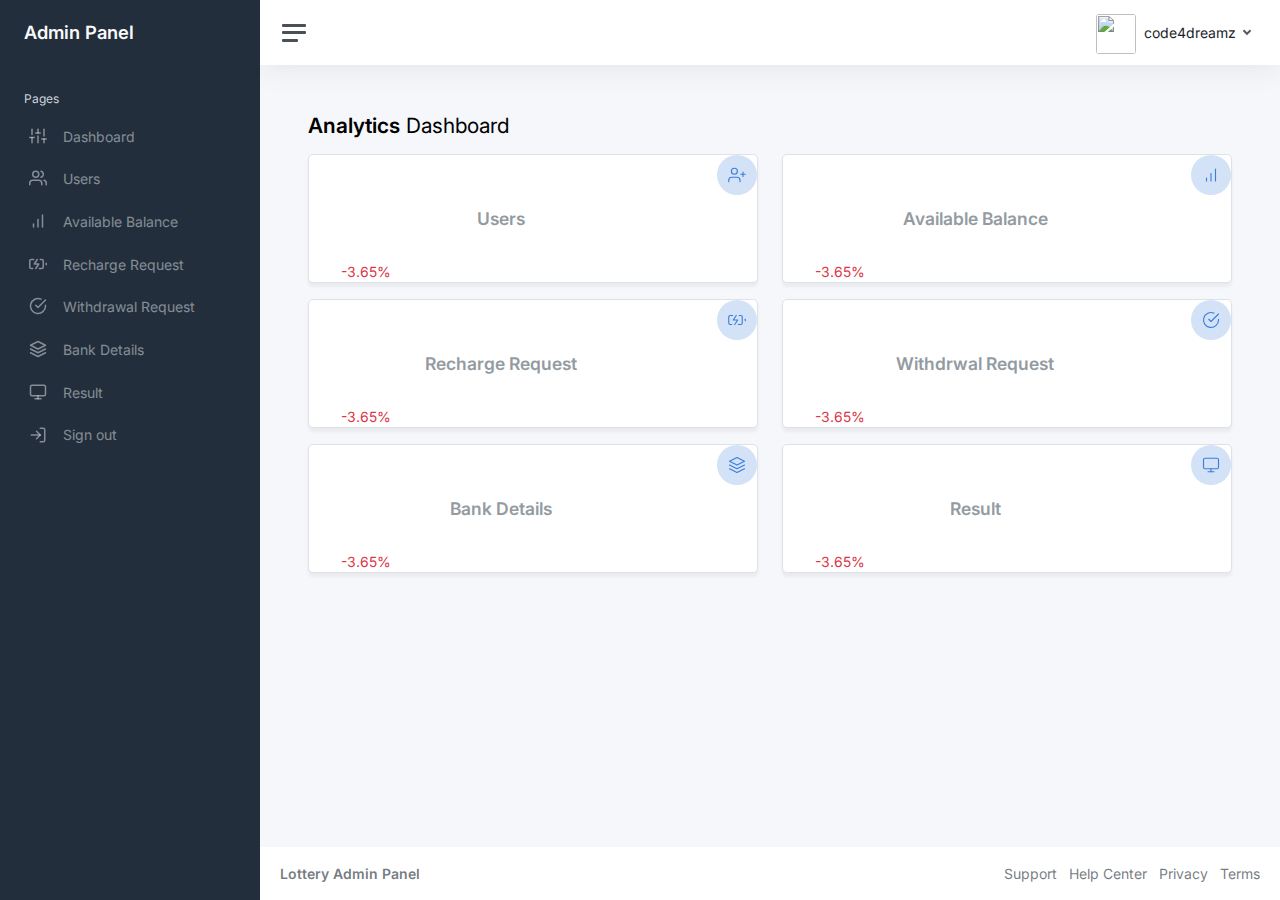
==== static/main.html @ 75686ade "Added folder" ====
<!DOCTYPE html>
<html lang="en">

<head>
	
	<meta charset="utf-8">
	<meta http-equiv="X-UA-Compatible" content="IE=edge">
	<meta name="viewport" content="width=device-width, initial-scale=1, shrink-to-fit=no">

	<link rel="preconnect" href="https://fonts.gstatic.com">
	<link rel="shortcut icon" href="img/icons/favicon.png" />
	


	<title>Dashboard | Lottery Admin Panel</title>

	<link href="css/app.css" rel="stylesheet">
	<link href="https://fonts.googleapis.com/css2?family=Inter:wght@300;400;600&display=swap" rel="stylesheet">
</head>

<body>
	<div class="wrapper">
		<nav id="sidebar" class="sidebar js-sidebar">
			<div class="sidebar-content js-simplebar">
				<a class="sidebar-brand" href="index.html">
					<span class="align-middle">Admin Panel</span>
				</a>

				<ul class="sidebar-nav">
					<li class="sidebar-header">
						Pages
					</li>

					<li class="sidebar-item">
						<a class="sidebar-link" href="main.html">
							<i class="align-middle" data-feather="sliders"></i> <span
								class="align-middle">Dashboard</span>
						</a>
					</li>
					
					<li class="sidebar-item">
						<a class="sidebar-link" href="pages-users.html">
							<i class="align-middle" data-feather="users"></i> <span class="align-middle">Users</span>
						</a>
					</li>
					<li class="sidebar-item">
						<a class="sidebar-link" href="">
							<i class="align-middle" data-feather="bar-chart"></i> <span class="align-middle">Available Balance</span>
						</a>
					</li>
					<li class="sidebar-item">
						<a class="sidebar-link" href="">
							<i class="align-middle" data-feather="battery-charging"></i> <span class="align-middle">Recharge Request</span>
						</a>
					</li>
					<li class="sidebar-item">
						<a class="sidebar-link" href="">
							<i class="align-middle" data-feather="check-circle"></i> <span class="align-middle">Withdrawal Request</span>
						</a>
					</li>
					<li class="sidebar-item">
						<a class="sidebar-link" href="">
							<i class="align-middle" data-feather="layers"></i> <span class="align-middle">Bank Details</span>
						</a>
					</li>
					<li class="sidebar-item">
						<a class="sidebar-link" href="">
							<i class="align-middle" data-feather="monitor"></i> <span class="align-middle">Result</span>
						</a>
					</li>
					
					
				
				<li class="sidebar-item">
					<a class="sidebar-link" href="index.html">
		  <i class="align-middle" data-feather="log-in"></i> <span class="align-middle">Sign out</span>
		</a>
				</li>


				</ul>

			</div>
		</nav>

		<div class="main">
			<nav class="navbar navbar-expand navbar-light navbar-bg">
				<a class="sidebar-toggle js-sidebar-toggle">
					<i class="hamburger align-self-center"></i>
		
				</a>

				<div class="navbar-collapse collapse">
					<ul class="navbar-nav navbar-align">
						<li class="nav-item dropdown">
							<a class="nav-icon dropdown-toggle" href="#" id="alertsDropdown" data-bs-toggle="dropdown">
							</a>
													
						</li>
		
						<li class="nav-item dropdown">
							<a class="nav-icon dropdown-toggle d-inline-block d-sm-none" href="#"
								data-bs-toggle="dropdown">
								<i class="align-middle" data-feather="settings"></i>
							</a>

							<a class="nav-link dropdown-toggle d-none d-sm-inline-block" href="#"
								data-bs-toggle="dropdown">
								<img src="" class="avatar img-fluid rounded me-1" alt="" /> <span
									class="text-dark">code4dreamz</span>
							</a>
							<div class="dropdown-menu dropdown-menu-end">
								
								<a class="dropdown-item" href="index.html">Sign out</a>
							</div>
						</li>
					</ul>
				</div>
			</nav>

			<main class="content">
				<div class="container-fluid p-0">

					<h1 class="h3 mb-3"><strong>Analytics</strong> Dashboard</h1>
					<div class="row">
						<div class="col-lg-6 col-sm-12  col-md-6 mb-3">
							<div class="card-body bg-light shadow-lg border border-1 round rounded-3"
								style="background-color: white !important;">
								<div class="row">
									<div class="col mt-0">
										<p></p> <br>
										<p></p>
										<h5 class="card-title text-center my-3 fs-4">Users</h5>
									</div>

									<div class="col-auto">
										<div class="stat text-primary">
											<i class="align-middle" data-feather="user-plus"></i>
										</div>
									</div>
								</div>
								<h1 class="mt-1 mb-3 text-success"></h1>
								<div class="mb-0">
									<span class="text-danger"> <i class="mx-3 mdi mdi-arrow-bottom-right"></i> -3.65% </span>
									<span class="text-muted"></span>
								</div>
							</div>
						</div>
						<div class="col-lg-6 col-sm-12 col-md-6 mb-3">
							<div class="card-body bg-light shadow-lg border border-1 round rounded-3"
								style="background-color: white !important;">
								<div class="row">
									<div class="col mt-0">
										<p></p> <br>
										<p></p>
										<h5 class="card-title text-center my-3 fs-4">Available Balance</h5>
									</div>

									<div class="col-auto">
										<div class="stat text-primary">
											<i class="align-middle" data-feather="bar-chart"></i>
										</div>
									</div>
								</div>
								<h1 class="mt-1 mb-3 text-success"></h1>
								<div class="mb-0">
									<span class="text-danger"> <i class="mx-3 mdi mdi-arrow-bottom-right"></i> -3.65% </span>
									<span class="text-muted"></span>
								</div>
							</div>
						</div>
						<div class="col-lg-6 col-sm-12 mb-3  col-md-6">
							<div class="card-body bg-light shadow-lg border border-1 round rounded-3"
								style="background-color: white !important;">
								<div class="row">
									<div class="col mt-0">
										<p></p> <br>
										<p></p>
										<h5 class="card-title text-center my-3 fs-4">Recharge Request</h5>
									</div>

									<div class="col-auto">
										<div class="stat text-primary">
											<i class="align-middle" data-feather="battery-charging"></i>
										</div>
									</div>
								</div>
								<h1 class="mt-1 mb-3 text-success"></h1>
								<div class="mb-0">
									<span class="text-danger"> <i class="mx-3 mdi mdi-arrow-bottom-right"></i> -3.65% </span>
									<span class="text-muted"></span>
								</div>
							</div>
						</div>
						<div class="col-lg-6 col-sm-12 mb-3  col-md-6">
							<div class="card-body bg-light shadow-lg border border-1 round rounded-3"
								style="background-color: white !important;">
								<div class="row">
									<div class="col mt-0">
										<h5 class="card-title"></h5>
										<p></p> <br>
										<p></p>
										<h5 class="card-title text-center my-3 fs-4">Withdrwal Request</h5>
									</div>

									<div class="col-auto">
										<div class="stat text-primary">
											<i class="align-middle" data-feather="check-circle"></i>
										</div>
									</div>
								</div>
								<h1 class="mt-1 mb-3 text-success"></h1>
								<div class="mb-0">
									<span class="text-danger"> <i class="mx-3 mdi mdi-arrow-bottom-right"></i> -3.65% </span>
									<span class="text-muted"></span>
								</div>
							</div>
						</div>
						<div class="col-lg-6 col-sm-12 mb-3  col-md-6">
							<div class="card-body bg-light shadow-lg border border-1 round rounded-3"
								style="background-color: white !important;">
								<div class="row">
									<div class="col mt-0">
										<p></p> <br>
										<p></p>
										<h5 class="card-title text-center my-3 fs-4">Bank Details</h5>
									</div>

									<div class="col-auto">
										<div class="stat text-primary">
											<i class="align-middle" data-feather="layers"></i>
										</div>
									</div>
								</div>
								<h1 class="mt-1 mb-3 text-success"></h1>
								<div class="mb-0">
									<span class="text-danger"> <i class="mx-3 mdi mdi-arrow-bottom-right"></i> -3.65% </span>
									<span class="text-muted"></span>
								</div>
							</div>
						</div>
						<div class="col-lg-6 col-sm-12 mb-3  col-md-6">
							<div class="card-body bg-light shadow-lg border border-1 round rounded-3"
								style="background-color: white !important;">
								<div class="row">
									<div class="col mt-0">
										<p></p> <br>
										<p></p>
										<h5 class="card-title text-center my-3 fs-4">Result</h5>
									</div>

									<div class="col-auto">
										<div class="stat text-primary">
											<i class="align-middle" data-feather="monitor"></i>
										</div>
									</div>
								</div>
								<h1 class="mt-1 mb-3 text-success"></h1>
								<div class="mb-0">
									<span class="text-danger"> <i class="mx-3 mdi mdi-arrow-bottom-right"></i> -3.65% </span>
									<span class="text-muted"></span>
								</div>
							</div>
						</div>



					</div>

					<div class="row">



					</div>



				</div>
			</main>

			<footer class="footer">
				<div class="container-fluid">
					<div class="row text-muted">
						<div class="col-6 text-start">
							<p class="mb-0">
								<a class="text-muted" href="" target="_blank"><strong>Lottery Admin Panel</strong></a>
							</p>
						</div>
						<div class="col-6 text-end">
							<ul class="list-inline">
								<li class="list-inline-item">
									<a class="text-muted" href="">Support</a>
								</li>
								<li class="list-inline-item">
									<a class="text-muted" href="">Help Center</a>
								</li>
								<li class="list-inline-item">
									<a class="text-muted" href="">Privacy</a>
								</li>
								<li class="list-inline-item">
									<a class="text-muted" href="">Terms</a>
								</li>
							</ul>
						</div>
					</div>
				</div>
			</footer>
		</div>
	</div>

	<script src="js/app.js"></script>

	<script>
		document.addEventListener("DOMContentLoaded", function () {
			var ctx = document.getElementById("chartjs-dashboard-line").getContext("2d");
			var gradient = ctx.createLinearGradient(0, 0, 0, 225);
			gradient.addColorStop(0, "rgba(215, 227, 244, 1)");
			gradient.addColorStop(1, "rgba(215, 227, 244, 0)");
			// Line chart
			new Chart(document.getElementById("chartjs-dashboard-line"), {
				type: "line",
				data: {
					labels: ["Jan", "Feb", "Mar", "Apr", "May", "Jun", "Jul", "Aug", "Sep", "Oct", "Nov", "Dec"],
					datasets: [{
						label: "Sales ($)",
						fill: true,
						backgroundColor: gradient,
						borderColor: window.theme.primary,
						data: [
							2115,
							1562,
							1584,
							1892,
							1587,
							1923,
							2566,
							2448,
							2805,
							3438,
							2917,
							3327
						]
					}]
				},
				options: {
					maintainAspectRatio: false,
					legend: {
						display: false
					},
					tooltips: {
						intersect: false
					},
					hover: {
						intersect: true
					},
					plugins: {
						filler: {
							propagate: false
						}
					},
					scales: {
						xAxes: [{
							reverse: true,
							gridLines: {
								color: "rgba(0,0,0,0.0)"
							}
						}],
						yAxes: [{
							ticks: {
								stepSize: 1000
							},
							display: true,
							borderDash: [3, 3],
							gridLines: {
								color: "rgba(0,0,0,0.0)"
							}
						}]
					}
				}
			});
		});
	</script>
	<script>
		document.addEventListener("DOMContentLoaded", function () {
			// Pie chart
			new Chart(document.getElementById("chartjs-dashboard-pie"), {
				type: "pie",
				data: {
					labels: ["Chrome", "Firefox", "IE"],
					datasets: [{
						data: [4306, 3801, 1689],
						backgroundColor: [
							window.theme.primary,
							window.theme.warning,
							window.theme.danger
						],
						borderWidth: 5
					}]
				},
				options: {
					responsive: !window.MSInputMethodContext,
					maintainAspectRatio: false,
					legend: {
						display: false
					},
					cutoutPercentage: 75
				}
			});
		});
	</script>
	<script>
		document.addEventListener("DOMContentLoaded", function () {
			// Bar chart
			new Chart(document.getElementById("chartjs-dashboard-bar"), {
				type: "bar",
				data: {
					labels: ["Jan", "Feb", "Mar", "Apr", "May", "Jun", "Jul", "Aug", "Sep", "Oct", "Nov", "Dec"],
					datasets: [{
						label: "This year",
						backgroundColor: window.theme.primary,
						borderColor: window.theme.primary,
						hoverBackgroundColor: window.theme.primary,
						hoverBorderColor: window.theme.primary,
						data: [54, 67, 41, 55, 62, 45, 55, 73, 60, 76, 48, 79],
						barPercentage: .75,
						categoryPercentage: .5
					}]
				},
				options: {
					maintainAspectRatio: false,
					legend: {
						display: false
					},
					scales: {
						yAxes: [{
							gridLines: {
								display: false
							},
							stacked: false,
							ticks: {
								stepSize: 20
							}
						}],
						xAxes: [{
							stacked: false,
							gridLines: {
								color: "transparent"
							}
						}]
					}
				}
			});
		});
	</script>
	<script>
		document.addEventListener("DOMContentLoaded", function () {
			var markers = [{
				coords: [31.230391, 121.473701],
				name: "Shanghai"
			},
			{
				coords: [28.704060, 77.102493],
				name: "Delhi"
			},
			{
				coords: [6.524379, 3.379206],
				name: "Lagos"
			},
			{
				coords: [35.689487, 139.691711],
				name: "Tokyo"
			},
			{
				coords: [23.129110, 113.264381],
				name: "Guangzhou"
			},
			{
				coords: [40.7127837, -74.0059413],
				name: "New York"
			},
			{
				coords: [34.052235, -118.243683],
				name: "Los Angeles"
			},
			{
				coords: [41.878113, -87.629799],
				name: "Chicago"
			},
			{
				coords: [51.507351, -0.127758],
				name: "London"
			},
			{
				coords: [40.416775, -3.703790],
				name: "Madrid "
			}
			];
			var map = new jsVectorMap({
				map: "world",
				selector: "#world_map",
				zoomButtons: true,
				markers: markers,
				markerStyle: {
					initial: {
						r: 9,
						strokeWidth: 7,
						stokeOpacity: .4,
						fill: window.theme.primary
					},
					hover: {
						fill: window.theme.primary,
						stroke: window.theme.primary
					}
				},
				zoomOnScroll: false
			});
			window.addEventListener("resize", () => {
				map.updateSize();
			});
		});
	</script>
	<script>
		document.addEventListener("DOMContentLoaded", function () {
			var date = new Date(Date.now() - 5 * 24 * 60 * 60 * 1000);
			var defaultDate = date.getUTCFullYear() + "-" + (date.getUTCMonth() + 1) + "-" + date.getUTCDate();
			document.getElementById("datetimepicker-dashboard").flatpickr({
				inline: true,
				prevArrow: "<span title=\"Previous month\">&laquo;</span>",
				nextArrow: "<span title=\"Next month\">&raquo;</span>",
				defaultDate: defaultDate
			});
		});
	</script>

</body>

</html>
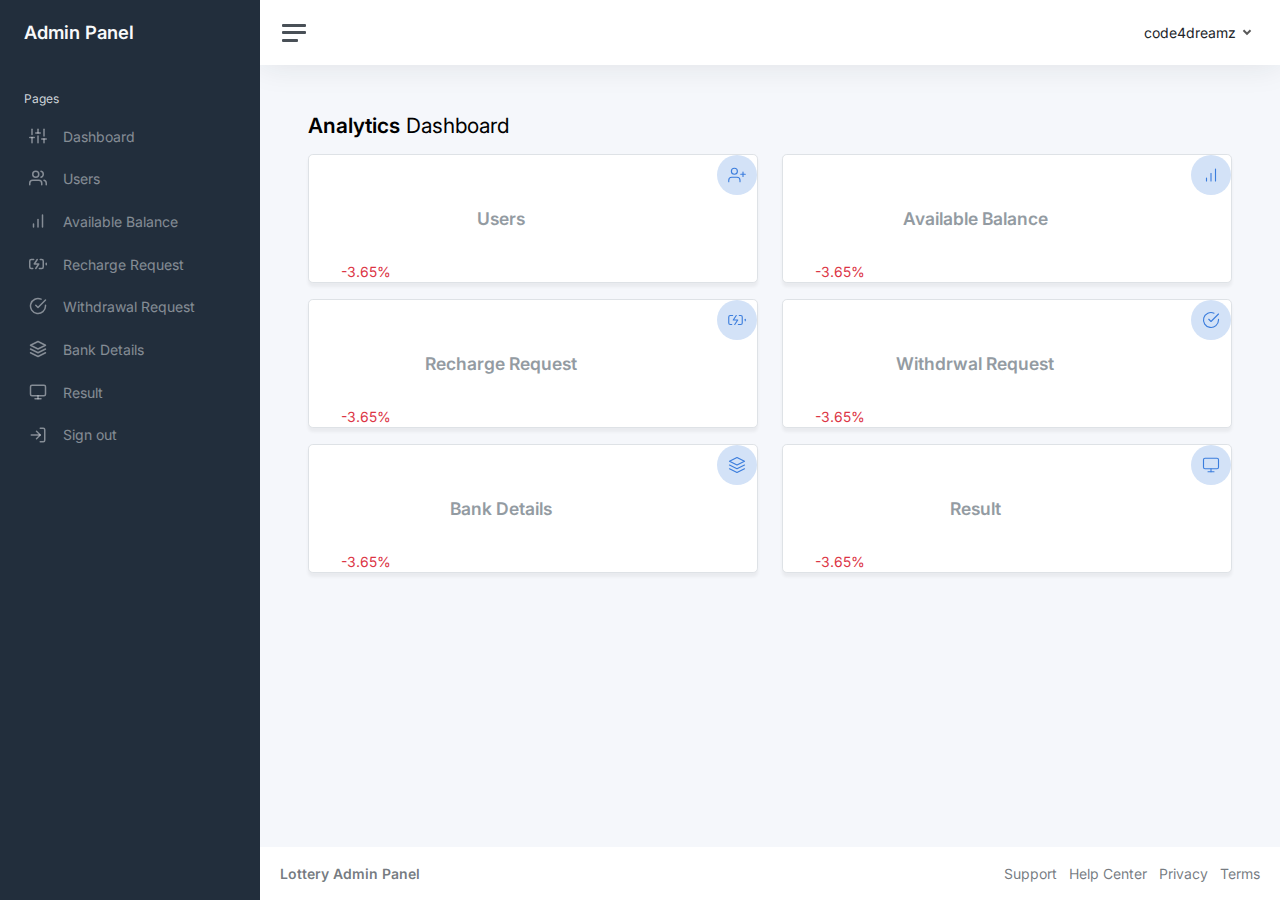
==== commit c5d27935: "Removed profile image" ====
--- a/static/main.html
+++ b/static/main.html
@@ -106,7 +106,7 @@
 
 							<a class="nav-link dropdown-toggle d-none d-sm-inline-block" href="#"
 								data-bs-toggle="dropdown">
-								<img src="" class="avatar img-fluid rounded me-1" alt="" /> <span
+								<span
 									class="text-dark">code4dreamz</span>
 							</a>
 							<div class="dropdown-menu dropdown-menu-end">
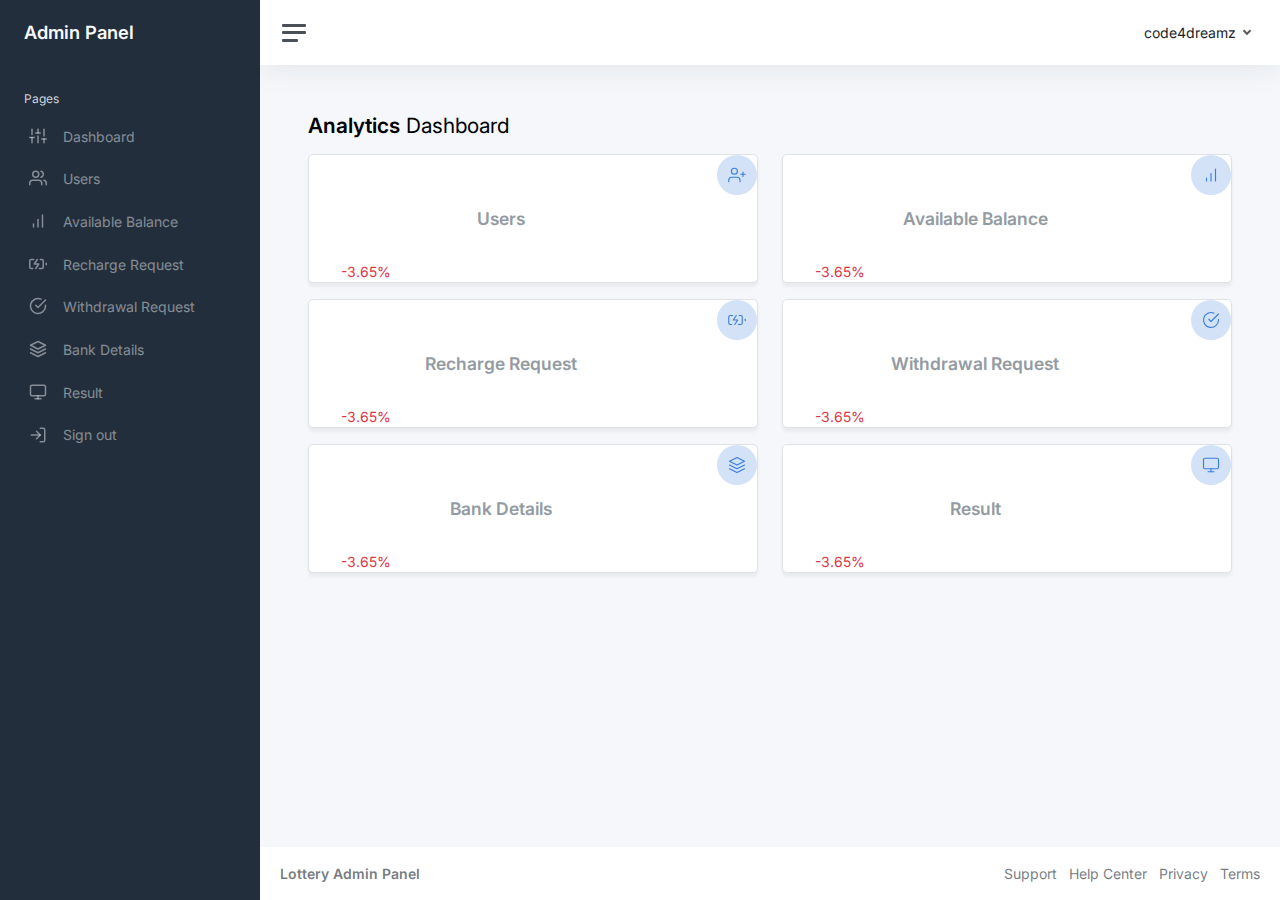
==== commit 1113602a: "added routes" ====
--- a/static/main.html
+++ b/static/main.html
@@ -49,12 +49,12 @@
 						</a>
 					</li>
 					<li class="sidebar-item">
-						<a class="sidebar-link" href="">
+						<a class="sidebar-link" href="pages-recharge.html">
 							<i class="align-middle" data-feather="battery-charging"></i> <span class="align-middle">Recharge Request</span>
 						</a>
 					</li>
 					<li class="sidebar-item">
-						<a class="sidebar-link" href="">
+						<a class="sidebar-link" href="pages-withdraw.html">
 							<i class="align-middle" data-feather="check-circle"></i> <span class="align-middle">Withdrawal Request</span>
 						</a>
 					</li>
@@ -130,7 +130,7 @@
 									<div class="col mt-0">
 										<p></p> <br>
 										<p></p>
-										<h5 class="card-title text-center my-3 fs-4">Users</h5>
+										<a href="pages-users.html" style="text-decoration: none;"><h5 class="card-title text-center my-3 fs-4">Users</h5></a>
 									</div>
 
 									<div class="col-auto">
@@ -176,7 +176,8 @@
 									<div class="col mt-0">
 										<p></p> <br>
 										<p></p>
-										<h5 class="card-title text-center my-3 fs-4">Recharge Request</h5>
+										<a href="pages-recharge.html" style="text-decoration: none;"><h5 class="card-title text-center my-3 fs-4">Recharge Request</h5></a>
+
 									</div>
 
 									<div class="col-auto">
@@ -200,7 +201,8 @@
 										<h5 class="card-title"></h5>
 										<p></p> <br>
 										<p></p>
-										<h5 class="card-title text-center my-3 fs-4">Withdrwal Request</h5>
+										<a href="pages-withdraw.html" style="text-decoration: none;"><h5 class="card-title text-center my-3 fs-4">Withdrawal Request</h5></a>
+
 									</div>
 
 									<div class="col-auto">
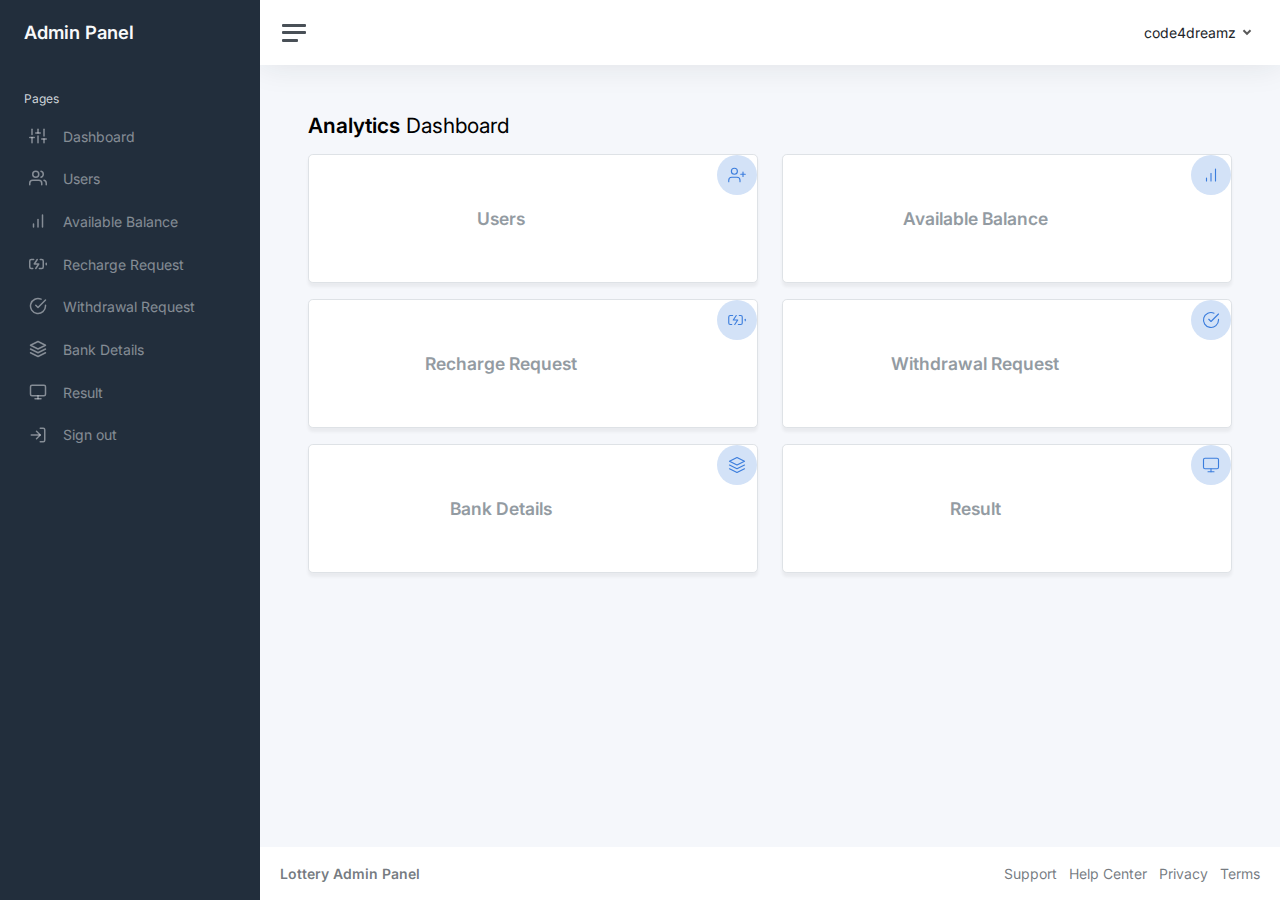
==== commit 635328c3: "updated routes" ====
--- a/static/main.html
+++ b/static/main.html
@@ -44,7 +44,7 @@
 						</a>
 					</li>
 					<li class="sidebar-item">
-						<a class="sidebar-link" href="">
+						<a class="sidebar-link" href="pages-available-balance.html">
 							<i class="align-middle" data-feather="bar-chart"></i> <span class="align-middle">Available Balance</span>
 						</a>
 					</li>
@@ -59,12 +59,12 @@
 						</a>
 					</li>
 					<li class="sidebar-item">
-						<a class="sidebar-link" href="">
+						<a class="sidebar-link" href="pages-bank-details.html">
 							<i class="align-middle" data-feather="layers"></i> <span class="align-middle">Bank Details</span>
 						</a>
 					</li>
 					<li class="sidebar-item">
-						<a class="sidebar-link" href="">
+						<a class="sidebar-link" href="pages-result.html">
 							<i class="align-middle" data-feather="monitor"></i> <span class="align-middle">Result</span>
 						</a>
 					</li>
@@ -141,7 +141,7 @@
 								</div>
 								<h1 class="mt-1 mb-3 text-success"></h1>
 								<div class="mb-0">
-									<span class="text-danger"> <i class="mx-3 mdi mdi-arrow-bottom-right"></i> -3.65% </span>
+									<span class="text-danger"> <i class="mx-3 mdi mdi-arrow-bottom-right"></i> </span>
 									<span class="text-muted"></span>
 								</div>
 							</div>
@@ -153,7 +153,7 @@
 									<div class="col mt-0">
 										<p></p> <br>
 										<p></p>
-										<h5 class="card-title text-center my-3 fs-4">Available Balance</h5>
+										<a href="pages-available-balance.html"><h5 class="card-title text-center my-3 fs-4">Available Balance</h5></a>
 									</div>
 
 									<div class="col-auto">
@@ -164,7 +164,7 @@
 								</div>
 								<h1 class="mt-1 mb-3 text-success"></h1>
 								<div class="mb-0">
-									<span class="text-danger"> <i class="mx-3 mdi mdi-arrow-bottom-right"></i> -3.65% </span>
+									<span class="text-danger"> <i class="mx-3 mdi mdi-arrow-bottom-right"></i>  </span>
 									<span class="text-muted"></span>
 								</div>
 							</div>
@@ -188,7 +188,7 @@
 								</div>
 								<h1 class="mt-1 mb-3 text-success"></h1>
 								<div class="mb-0">
-									<span class="text-danger"> <i class="mx-3 mdi mdi-arrow-bottom-right"></i> -3.65% </span>
+									<span class="text-danger"> <i class="mx-3 mdi mdi-arrow-bottom-right"></i>  </span>
 									<span class="text-muted"></span>
 								</div>
 							</div>
@@ -213,7 +213,7 @@
 								</div>
 								<h1 class="mt-1 mb-3 text-success"></h1>
 								<div class="mb-0">
-									<span class="text-danger"> <i class="mx-3 mdi mdi-arrow-bottom-right"></i> -3.65% </span>
+									<span class="text-danger"> <i class="mx-3 mdi mdi-arrow-bottom-right"></i> </span>
 									<span class="text-muted"></span>
 								</div>
 							</div>
@@ -225,7 +225,7 @@
 									<div class="col mt-0">
 										<p></p> <br>
 										<p></p>
-										<h5 class="card-title text-center my-3 fs-4">Bank Details</h5>
+										<a href="pages-bank-details.html"><h5 class="card-title text-center my-3 fs-4">Bank Details</h5></a>
 									</div>
 
 									<div class="col-auto">
@@ -236,7 +236,7 @@
 								</div>
 								<h1 class="mt-1 mb-3 text-success"></h1>
 								<div class="mb-0">
-									<span class="text-danger"> <i class="mx-3 mdi mdi-arrow-bottom-right"></i> -3.65% </span>
+									<span class="text-danger"> <i class="mx-3 mdi mdi-arrow-bottom-right"></i>  </span>
 									<span class="text-muted"></span>
 								</div>
 							</div>
@@ -248,7 +248,7 @@
 									<div class="col mt-0">
 										<p></p> <br>
 										<p></p>
-										<h5 class="card-title text-center my-3 fs-4">Result</h5>
+										<a href="pages-result.html"><h5 class="card-title text-center my-3 fs-4">Result</h5></a>
 									</div>
 
 									<div class="col-auto">
@@ -259,7 +259,7 @@
 								</div>
 								<h1 class="mt-1 mb-3 text-success"></h1>
 								<div class="mb-0">
-									<span class="text-danger"> <i class="mx-3 mdi mdi-arrow-bottom-right"></i> -3.65% </span>
+									<span class="text-danger"> <i class="mx-3 mdi mdi-arrow-bottom-right"></i>  </span>
 									<span class="text-muted"></span>
 								</div>
 							</div>
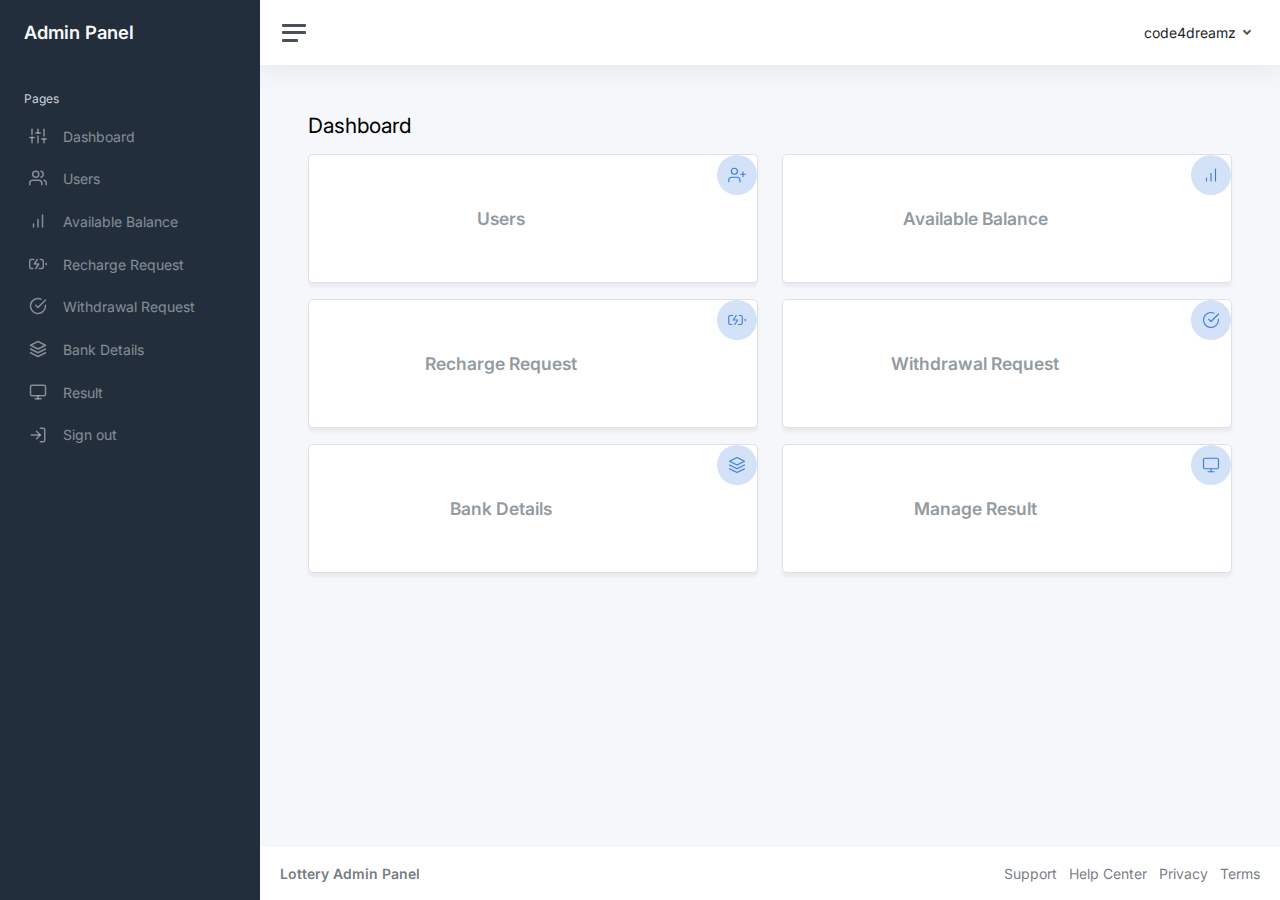
==== commit 110ade8f: "updated main" ====
--- a/static/main.html
+++ b/static/main.html
@@ -16,6 +16,14 @@
 
 	<link href="css/app.css" rel="stylesheet">
 	<link href="https://fonts.googleapis.com/css2?family=Inter:wght@300;400;600&display=swap" rel="stylesheet">
+	<style>
+		.anchor-link{
+			color: darkmagenta !important;
+		}
+		.anchor-link :hover{
+			color: rgb(139, 79, 0) !important;
+		}
+	</style>
 </head>
 
 <body>
@@ -121,7 +129,7 @@
 			<main class="content">
 				<div class="container-fluid p-0">
 
-					<h1 class="h3 mb-3"><strong>Analytics</strong> Dashboard</h1>
+					<h1 class="h3 mb-3"><strong></strong> Dashboard</h1>
 					<div class="row">
 						<div class="col-lg-6 col-sm-12  col-md-6 mb-3">
 							<div class="card-body bg-light shadow-lg border border-1 round rounded-3"
@@ -130,7 +138,7 @@
 									<div class="col mt-0">
 										<p></p> <br>
 										<p></p>
-										<a href="pages-users.html" style="text-decoration: none;"><h5 class="card-title text-center my-3 fs-4">Users</h5></a>
+										<a href="pages-users.html" class="anchor-link"   style="text-decoration: none;"><h5 class="card-title text-center my-3 fs-4">Users</h5></a>
 									</div>
 
 									<div class="col-auto">
@@ -153,7 +161,7 @@
 									<div class="col mt-0">
 										<p></p> <br>
 										<p></p>
-										<a href="pages-available-balance.html"><h5 class="card-title text-center my-3 fs-4">Available Balance</h5></a>
+										<a href="pages-available-balance.html"  class="anchor-link"  style="text-decoration: none;"><h5 class="card-title text-center my-3 fs-4">Available Balance</h5></a>
 									</div>
 
 									<div class="col-auto">
@@ -176,7 +184,7 @@
 									<div class="col mt-0">
 										<p></p> <br>
 										<p></p>
-										<a href="pages-recharge.html" style="text-decoration: none;"><h5 class="card-title text-center my-3 fs-4">Recharge Request</h5></a>
+										<a href="pages-recharge.html" class="anchor-link"  style="text-decoration: none;"><h5 class="card-title text-center my-3 fs-4">Recharge Request</h5></a>
 
 									</div>
 
@@ -201,7 +209,7 @@
 										<h5 class="card-title"></h5>
 										<p></p> <br>
 										<p></p>
-										<a href="pages-withdraw.html" style="text-decoration: none;"><h5 class="card-title text-center my-3 fs-4">Withdrawal Request</h5></a>
+										<a href="pages-withdraw.html" class="anchor-link"  style="text-decoration: none;"><h5 class="card-title text-center my-3 fs-4">Withdrawal Request</h5></a>
 
 									</div>
 
@@ -225,7 +233,7 @@
 									<div class="col mt-0">
 										<p></p> <br>
 										<p></p>
-										<a href="pages-bank-details.html"><h5 class="card-title text-center my-3 fs-4">Bank Details</h5></a>
+										<a href="pages-bank-details.html" class="anchor-link"  style="text-decoration: none;"><h5 class="card-title text-center my-3 fs-4">Bank Details</h5></a>
 									</div>
 
 									<div class="col-auto">
@@ -248,7 +256,7 @@
 									<div class="col mt-0">
 										<p></p> <br>
 										<p></p>
-										<a href="pages-result.html"><h5 class="card-title text-center my-3 fs-4">Result</h5></a>
+										<a href="pages-result.html"class="anchor-link"   style="text-decoration: none;"><h5 class="card-title text-center my-3 fs-4"> Manage Result</h5></a>
 									</div>
 
 									<div class="col-auto">
